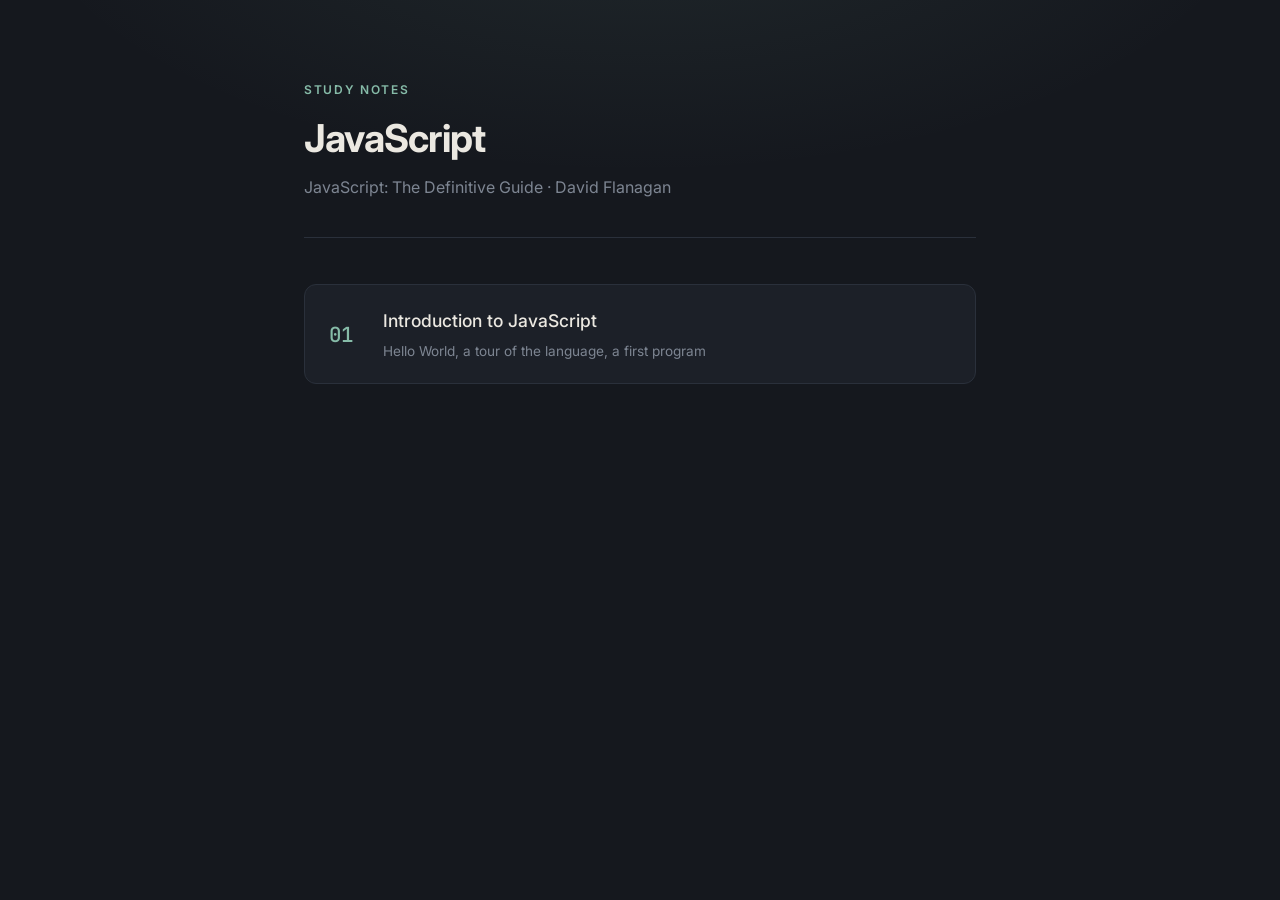
==== index.html @ 47fddad2 "Javascript Notes" ====
<!DOCTYPE html>
<html lang="en">
<head>
  <meta charset="UTF-8">
  <meta name="viewport" content="width=device-width, initial-scale=1.0">
  <title>JavaScript Notes</title>
  <link rel="stylesheet" href="style.css">
</head>
<body>
<main>

  <header>
    <span class="eyebrow">Study Notes</span>
    <h1>JavaScript</h1>
    <p class="subtitle">JavaScript: The Definitive Guide · David Flanagan</p>
  </header>

  <ul class="contents">
    <li>
      <a href="chapters/01-introduction.html">
        <span class="ch">01</span>
        <span>Introduction to JavaScript<small>Hello World, a tour of the language, a first program</small></span>
      </a>
    </li>
  </ul>

</main>
</body>
</html>
---- style.css ----
/* JavaScript Notes — calm dark theme */

@import url("https://fonts.googleapis.com/css2?family=Inter:wght@400;500;600;700&family=JetBrains+Mono:wght@400;500&display=swap");

:root {
  --bg: #15181e;          /* deep blue-grey */
  --surface: #1c2028;     /* cards, notes, code */
  --surface-2: #232833;
  --border: #2a303b;

  --text: #c3c8d1;        /* soft, not pure white */
  --heading: #ebe8e1;     /* warm off-white */
  --muted: #7d8592;

  --accent: #86bba8;      /* sage green — calm, good for focus */
  --accent-soft: rgba(134, 187, 168, 0.12);
  --warm: #e2bf85;        /* soft amber, used in code */
}

* { box-sizing: border-box; }

html { background: var(--bg); }

body {
  margin: 0;
  min-height: 100vh;
  color: var(--text);
  font-family: "Inter", -apple-system, "Segoe UI", Roboto, Ubuntu, sans-serif;
  font-size: 17.5px;
  line-height: 1.8;
  -webkit-font-smoothing: antialiased;
  /* faint glow at the top so the page isn't flat */
  background:
    radial-gradient(ellipse 900px 420px at 50% -120px, rgba(134, 187, 168, 0.10), transparent 70%),
    var(--bg);
}

::selection { background: rgba(134, 187, 168, 0.30); color: var(--heading); }

main {
  max-width: 720px;
  margin: 0 auto;
  padding: 72px 24px 140px;
}

a { color: var(--accent); text-decoration: none; transition: color 0.15s; }
a:hover { color: var(--heading); }

/* ---------- Page header ---------- */

.eyebrow {
  display: inline-block;
  font-size: 0.75rem;
  font-weight: 600;
  letter-spacing: 0.14em;
  text-transform: uppercase;
  color: var(--accent);
  margin-bottom: 14px;
}

h1 {
  font-size: 2.4rem;
  font-weight: 700;
  letter-spacing: -0.02em;
  line-height: 1.2;
  color: var(--heading);
  margin: 0;
}

.subtitle {
  color: var(--muted);
  font-size: 1rem;
  margin: 12px 0 0;
}

header {
  padding-bottom: 36px;
  margin-bottom: 24px;
  border-bottom: 1px solid var(--border);
}

/* ---------- Section headings ---------- */

h2 {
  display: flex;
  align-items: baseline;
  gap: 14px;
  font-size: 1.4rem;
  font-weight: 600;
  letter-spacing: -0.01em;
  color: var(--heading);
  margin: 72px 0 18px;
}

/* <h2><span class="num">1.1</span> Title</h2> */
h2 .num {
  flex-shrink: 0;
  font-family: "JetBrains Mono", monospace;
  font-size: 0.8rem;
  font-weight: 500;
  color: var(--accent);
  background: var(--accent-soft);
  padding: 2px 9px;
  border-radius: 6px;
  position: relative;
  top: -2px;
}

h3 {
  font-size: 1.08rem;
  font-weight: 600;
  color: var(--heading);
  margin: 40px 0 8px;
}

p { margin: 0 0 1.1em; }
strong { color: var(--heading); font-weight: 600; }

ul, ol { padding-left: 22px; }
li { margin: 6px 0; }
li::marker { color: var(--accent); }

/* ---------- Code ---------- */

code {
  font-family: "JetBrains Mono", Consolas, monospace;
  font-size: 0.86em;
  color: var(--warm);
  background: var(--surface-2);
  padding: 2px 7px;
  border-radius: 5px;
}

pre {
  position: relative;
  background: var(--surface);
  border: 1px solid var(--border);
  border-radius: 10px;
  padding: 36px 22px 18px;
  margin: 24px 0;
  overflow-x: auto;
  line-height: 1.65;
}

/* small "JS" label in the corner */
pre::before {
  content: "JS";
  position: absolute;
  top: 10px;
  left: 22px;
  font-family: "Inter", sans-serif;
  font-size: 0.68rem;
  font-weight: 600;
  letter-spacing: 0.12em;
  color: var(--muted);
}

pre code {
  background: none;
  padding: 0;
  font-size: 0.86rem;
  color: var(--heading);
}

/* code block followed by output: join them into one box */
pre:has(+ .output) {
  margin-bottom: 0;
  border-bottom: none;
  border-radius: 10px 10px 0 0;
}

/* What the code printed — put right after a <pre> */
.output {
  margin: 0 0 24px;
  padding: 12px 22px;
  background: #181b22;
  border: 1px solid var(--border);
  border-top: 1px dashed #343b47;
  border-radius: 0 0 10px 10px;
  font-family: "JetBrains Mono", monospace;
  font-size: 0.82rem;
  color: var(--muted);
}
.output::before { content: "› "; color: var(--accent); }

/* ---------- Note ---------- */

.note {
  background: linear-gradient(90deg, var(--accent-soft), transparent 85%);
  border-left: 3px solid var(--accent);
  border-radius: 0 10px 10px 0;
  padding: 14px 22px;
  margin: 28px 0;
}
.note p { margin: 0.25em 0; color: var(--heading); }

/* ---------- Index page ---------- */

.contents {
  list-style: none;
  padding: 0;
  margin: 40px 0 0;
  display: grid;
  gap: 12px;
}

.contents a {
  display: flex;
  align-items: center;
  gap: 20px;
  padding: 20px 24px;
  background: var(--surface);
  border: 1px solid var(--border);
  border-radius: 12px;
  color: var(--heading);
  font-weight: 500;
  transition: border-color 0.2s, background 0.2s;
}

.contents a:hover {
  border-color: rgba(134, 187, 168, 0.45);
  background: var(--surface-2);
  color: var(--heading);
}

.contents .ch {
  font-family: "JetBrains Mono", monospace;
  font-size: 1.3rem;
  color: var(--accent);
  min-width: 34px;
}

.contents small {
  display: block;
  color: var(--muted);
  font-weight: 400;
  font-size: 0.85rem;
  margin-top: 2px;
}

/* ---------- Back link ---------- */

.back {
  display: inline-block;
  font-size: 0.85rem;
  color: var(--muted);
  margin-bottom: 40px;
}
.back:hover { color: var(--accent); }
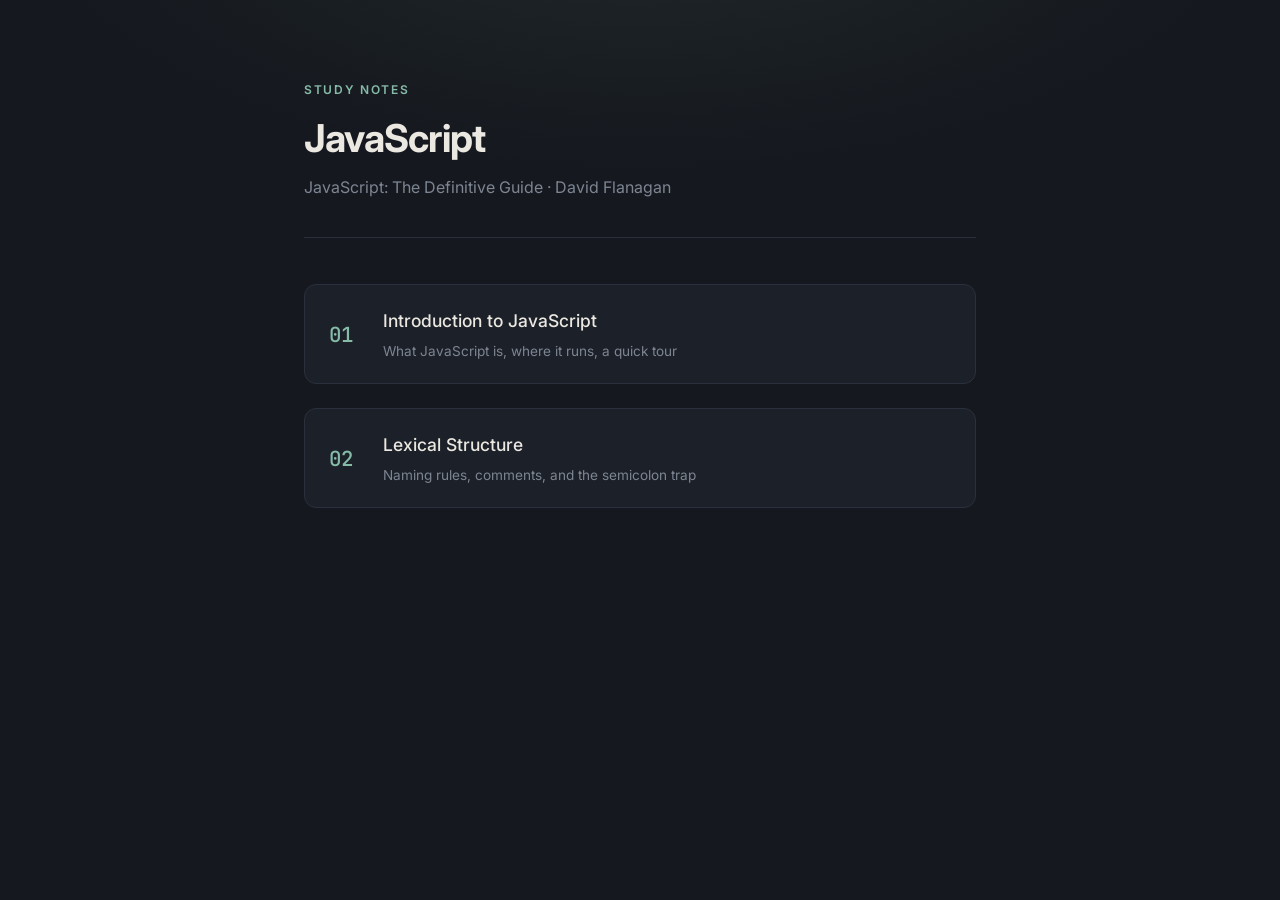
==== commit 5ffbb2c7: "Add chapter 2 notes and shared sidebar navigation - Add Lexical Structure (chapter 2) notes - Add si" ====
--- a/index.html
+++ b/index.html
@@ -15,15 +15,10 @@
     <p class="subtitle">JavaScript: The Definitive Guide · David Flanagan</p>
   </header>
 
-  <ul class="contents">
-    <li>
-      <a href="chapters/01-introduction.html">
-        <span class="ch">01</span>
-        <span>Introduction to JavaScript<small>Hello World, a tour of the language, a first program</small></span>
-      </a>
-    </li>
-  </ul>
+  <!-- Filled in by sidebar.js — add new chapters there -->
+  <ul class="contents" id="chapter-list"></ul>
 
 </main>
+<script src="sidebar.js"></script>
 </body>
 </html>
--- a/style.css
+++ b/style.css
@@ -238,6 +238,82 @@
   margin-top: 2px;
 }
 
+/* ---------- Sidebar (built by sidebar.js) ---------- */
+/* Shown only on wide screens; on phones the "← All notes" link is used instead */
+
+.sidebar { display: none; }
+
+h2 { scroll-margin-top: 32px; }   /* small gap above a section when jumping to it */
+
+@media (min-width: 1100px) {
+  body.has-sidebar { padding-left: 280px; }
+  body.has-sidebar .back { display: none; }
+
+  .sidebar {
+    display: block;
+    position: fixed;
+    top: 0;
+    left: 0;
+    bottom: 0;
+    width: 280px;
+    overflow-y: auto;
+    padding: 48px 20px 48px 28px;
+    background: rgba(0, 0, 0, 0.14);
+    border-right: 1px solid var(--border);
+    font-size: 0.88rem;
+    line-height: 1.5;
+  }
+
+  .sidebar-home {
+    display: block;
+    font-size: 0.72rem;
+    font-weight: 600;
+    letter-spacing: 0.14em;
+    text-transform: uppercase;
+    color: var(--accent);
+    margin-bottom: 28px;
+  }
+
+  .sidebar ol,
+  .sidebar ul { list-style: none; margin: 0; padding: 0; }
+
+  .sidebar li { margin: 0; }
+
+  .sidebar ol > li > a {
+    display: flex;
+    gap: 10px;
+    padding: 7px 10px;
+    border-radius: 6px;
+    color: var(--muted);
+  }
+  .sidebar ol > li > a:hover { color: var(--heading); background: var(--surface); }
+
+  .sidebar .ch {
+    font-family: "JetBrains Mono", monospace;
+    font-size: 0.78rem;
+    padding-top: 1px;
+  }
+
+  .sidebar li.current > a { color: var(--heading); background: var(--surface); }
+  .sidebar li.current .ch { color: var(--accent); }
+
+  /* sections of the current chapter */
+  .sidebar .sections {
+    margin: 6px 0 10px 20px;
+    padding-left: 12px;
+    border-left: 1px solid var(--border);
+  }
+  .sidebar .sections a {
+    display: flex;
+    gap: 8px;
+    padding: 4px 8px;
+    font-size: 0.82rem;
+    color: var(--muted);
+  }
+  .sidebar .sections a:hover { color: var(--accent); }
+  .sidebar .sections span { color: var(--accent); opacity: 0.7; font-family: "JetBrains Mono", monospace; font-size: 0.75rem; padding-top: 2px; }
+}
+
 /* ---------- Back link ---------- */
 
 .back {
